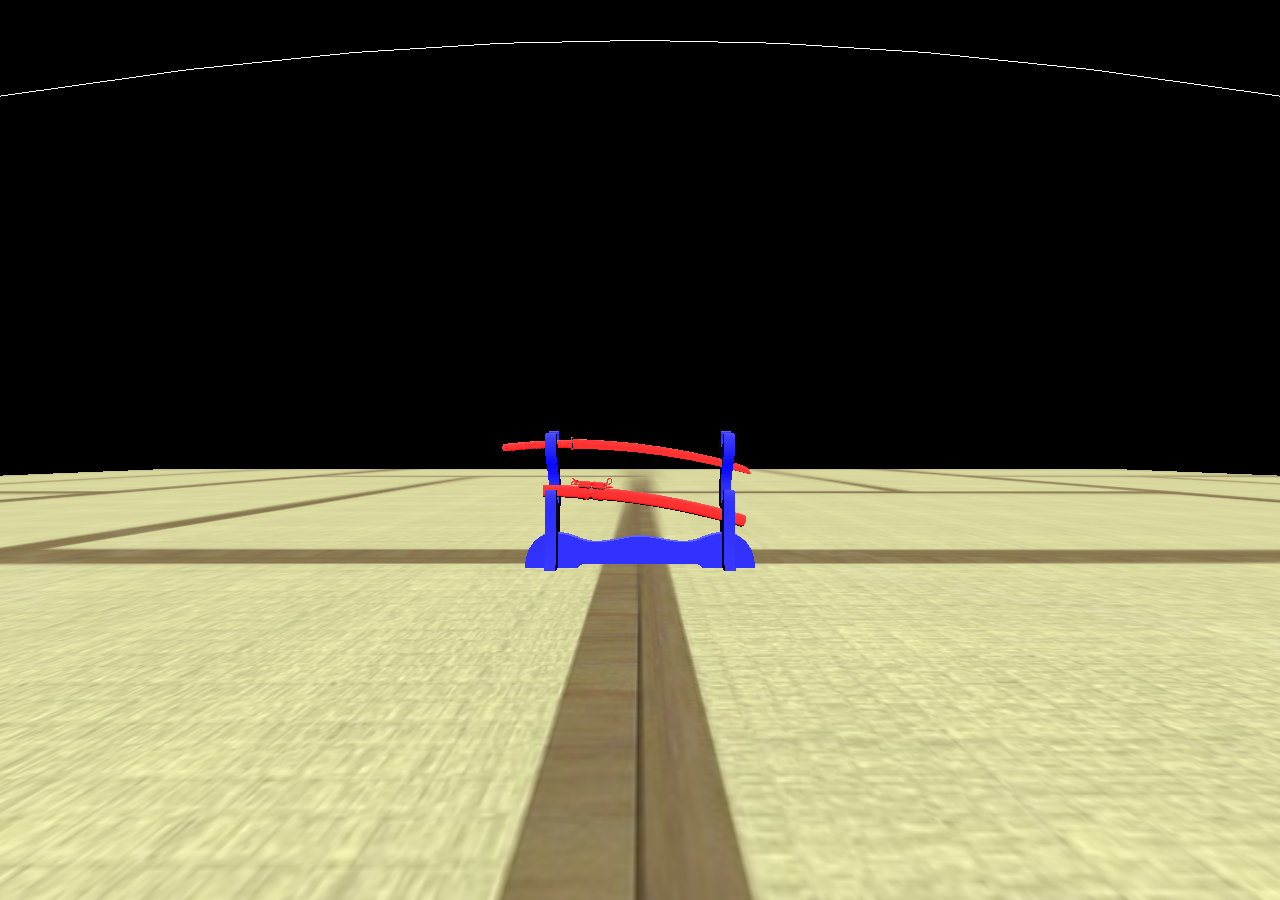
==== Final.html @ d574f6c5 "Initial Commit" ====
<!DOCTYPE html>
<html>
  <head>
    <meta charset="utf-8" />
    <title>Visor de Producto</title>
    <style>
      body {
        margin: 0;
      }
    </style>
  </head>

  <body>
    <script src="js/three.js"></script>
    <script src="js/OrbitControls.js"></script>
    <script src="js/OBJLoader.js"></script>
    <script>
      const scene = new THREE.Scene();
      const camera = new THREE.PerspectiveCamera(
        75,
        window.innerWidth / window.innerHeight,
        0.1,
        1000
      );

      const renderer = new THREE.WebGLRenderer();
      renderer.setSize(window.innerWidth, window.innerHeight);
      document.body.appendChild(renderer.domElement);
      renderer.shadowMap.enabled = true;
      renderer.shadowMap.type = THREE.PCFSoftShadowMap;

      //Iluminacion
      const spotLight = new THREE.SpotLight(0xffffff, 80, 200);
      scene.add(spotLight);
      spotLight.position.set(0, 100, 100);
      spotLight.castShadow = true;
      scene.add(spotLight);
      const spotLightHelper = new THREE.SpotLightHelper(spotLight);
      scene.add(spotLightHelper);

      //Suelo de Tatami
      const texture = new THREE.TextureLoader().load("textures/tatami.jpg");
      texture.wrapS = THREE.RepeatWrapping;
      texture.wrapT = THREE.RepeatWrapping;
      texture.repeat.set(2, 2);

      const material2 = new THREE.MeshBasicMaterial({
        map: texture,
        side: THREE.DoubleSide,
      });
      const planegeometry = new THREE.PlaneGeometry(50, 50);
      const plane = new THREE.Mesh(planegeometry, material2);
      plane.receiveShadow = true;
      plane.castShadow = true;
      scene.add(plane);
      plane.rotation.x = Math.PI / 2;
      plane.position.y = -1;
      plane.position.z = -0.5;

      //Carga de modelos y configuracion

      //Stand de modelaje
      const Stand = new THREE.OBJLoader();
      Stand.load("models/standSmall_LOD0.obj", function (object) {
        console.log(object.children[0]);
        const estante = object.children[0];
        estante.material = new THREE.MeshPhysicalMaterial({
          color: "blue",
        });

        estante.scale.x = 6;
        estante.scale.y = 6;
        estante.scale.z = 6;
        estante.position.y = -1;

        scene.add(estante);
      });

      //Espada
      const loader = new THREE.OBJLoader();
      loader.load("models/Katana_export.obj", function (object) {
        console.log(object.children[0]);
        object.children[0].material = new THREE.MeshPhysicalMaterial({
          color: "red",
        });

        object.children[0].scale.x = 2;
        object.children[0].scale.y = 2;
        object.children[0].scale.z = 2;
        object.children[0].rotation.z = Math.PI / 2;

        scene.add(object.children[0]);
      });

      //Vaina
      const Vaina = new THREE.OBJLoader();
      loader.load("models/Katana_export.obj", function (object) {
        console.log(object.children[1]);
        const funda = object.children[1];
        funda.material = new THREE.MeshPhysicalMaterial({
          color: "red",
        });

        funda.scale.x = 2.2;
        funda.scale.y = 2.2;
        funda.scale.z = 2.2;
        funda.rotation.z = Math.PI / 2;
	
		funda.position.y = -0.4;
		funda.position.x = -0.2;

        scene.add(funda);
      });

      //general configs

      camera.position.z = 5;
      const control = new THREE.OrbitControls(camera, renderer.domElement);
      control.update();

      function animate() {
        requestAnimationFrame(animate);

        control.update();

        renderer.render(scene, camera);
      }

      animate();
    </script>
  </body>
</html>
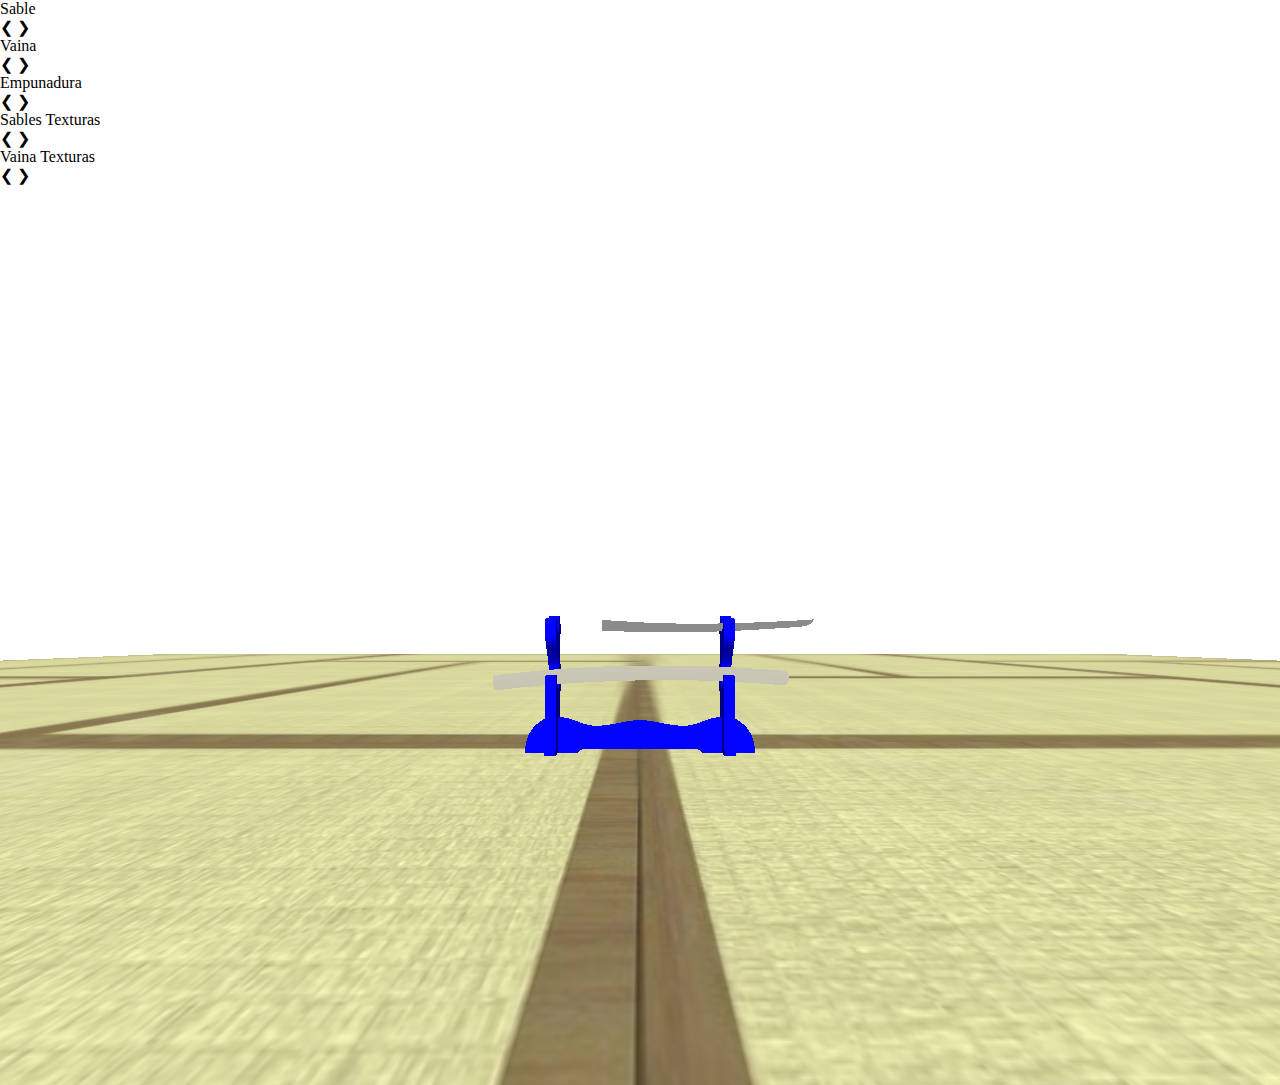
==== commit 25223492: "agregacion de funciones de modelo y texturas." ====
--- a/Final.html
+++ b/Final.html
@@ -1,132 +1,694 @@
 <!DOCTYPE html>
 <html>
-  <head>
-    <meta charset="utf-8" />
-    <title>Visor de Producto</title>
-    <style>
-      body {
-        margin: 0;
-      }
-    </style>
-  </head>
-
-  <body>
-    <script src="js/three.js"></script>
-    <script src="js/OrbitControls.js"></script>
-    <script src="js/OBJLoader.js"></script>
-    <script>
-      const scene = new THREE.Scene();
-      const camera = new THREE.PerspectiveCamera(
-        75,
-        window.innerWidth / window.innerHeight,
-        0.1,
-        1000
-      );
-
-      const renderer = new THREE.WebGLRenderer();
-      renderer.setSize(window.innerWidth, window.innerHeight);
-      document.body.appendChild(renderer.domElement);
-      renderer.shadowMap.enabled = true;
-      renderer.shadowMap.type = THREE.PCFSoftShadowMap;
-
-      //Iluminacion
-      const spotLight = new THREE.SpotLight(0xffffff, 80, 200);
-      scene.add(spotLight);
-      spotLight.position.set(0, 100, 100);
-      spotLight.castShadow = true;
-      scene.add(spotLight);
-      const spotLightHelper = new THREE.SpotLightHelper(spotLight);
-      scene.add(spotLightHelper);
-
-      //Suelo de Tatami
-      const texture = new THREE.TextureLoader().load("textures/tatami.jpg");
-      texture.wrapS = THREE.RepeatWrapping;
-      texture.wrapT = THREE.RepeatWrapping;
-      texture.repeat.set(2, 2);
-
-      const material2 = new THREE.MeshBasicMaterial({
-        map: texture,
-        side: THREE.DoubleSide,
+
+<head>
+  <meta charset="utf-8" />
+  <title>Visor de Producto</title>
+  <style>
+    body {
+      margin: 0;
+    }
+  </style>
+</head>
+
+<body>
+  <div class="sable">
+    <div>Sable</div>
+    <a class="prev" onclick="plusBlade(-1)">&#10094;</a>
+    <a class="next" onclick="plusBlade(1)">&#10095;</a>
+  </div>
+  <div class="vaina">
+    <div>Vaina</div>
+    <a class="prev" onclick="plusVaina(-1)">&#10094;</a>
+    <a class="next" onclick="plusVaina(1)">&#10095;</a>
+  </div>
+  <div class="Empunadura">
+    <div>Empunadura</div>
+    <a class="prev" onclick="plusEmpunadura(-1)">&#10094;</a>
+    <a class="next" onclick="plusEmpunadura(1)">&#10095;</a>
+  </div>
+  <div class="Texturas">
+    <div>Sables Texturas</div>
+    <a class="prev" onclick="plusTexturaSable(-1)">&#10094;</a>
+    <a class="next" onclick="plusTexturaSable(1)">&#10095;</a>
+  </div>
+  <div class="Texturas">
+    <div>Vaina Texturas</div>
+    <a class="prev" onclick="plusTexturaVaina(-1)">&#10094;</a>
+    <a class="next" onclick="plusTexturaVaina(1)">&#10095;</a>
+  </div>
+
+  <!-- Scripts   -->
+  <script src="js/three.js"></script>
+  <script src="js/OrbitControls.js"></script>
+  <script src="js/OBJLoader.js"></script>
+  <script src="js/RGBELoader.js"></script>
+
+  <script>
+
+
+    const scene = new THREE.Scene();
+    const camera = new THREE.PerspectiveCamera(
+      75,
+      window.innerWidth / window.innerHeight,
+      0.1,
+      1000
+    );
+
+    const manos = [];
+    const sable = [];
+    const baqueta = [];
+
+    const Texts = [];
+
+    //Vaina Texturas
+    const AllVainas_Texture = [];
+
+    
+
+    const Vainas_TexturesNormal = [];
+    AllVainas_Texture.push(Vainas_TexturesNormal);
+    const Vainas_TexturesSakura = [];
+    AllVainas_Texture.push(Vainas_TexturesSakura);
+    const Vainas_TexturesBlack = [];
+    AllVainas_Texture.push(Vainas_TexturesBlack);
+    const renderer = new THREE.WebGLRenderer();
+    renderer.setSize(window.innerWidth, window.innerHeight);
+    document.body.appendChild(renderer.domElement);
+    renderer.shadowMap.enabled = true;
+    renderer.shadowMap.type = THREE.PCFSoftShadowMap;
+
+    //Iluminacion
+    const spotLight = new THREE.SpotLight(0xffffff, 40, 146);
+    scene.add(spotLight);
+    const light = new THREE.AmbientLight(0x404040, 2); // soft white light
+    scene.add(light);
+
+
+    spotLight.position.set(0, 100, 100);
+    spotLight.castShadow = true;
+    scene.add(spotLight);
+    const spotLightHelper = new THREE.SpotLightHelper(spotLight);
+    scene.add(spotLightHelper);
+
+
+    //Suelo de Tatami
+    const texture = new THREE.TextureLoader().load("textures/tatami.jpg");
+    texture.wrapS = THREE.RepeatWrapping;
+    texture.wrapT = THREE.RepeatWrapping;
+    texture.repeat.set(2, 2);
+
+    const material2 = new THREE.MeshBasicMaterial({
+      map: texture,
+      side: THREE.DoubleSide,
+    });
+    const planegeometry = new THREE.PlaneGeometry(50, 50);
+    const plane = new THREE.Mesh(planegeometry, material2);
+    plane.receiveShadow = true;
+    plane.castShadow = true;
+    scene.add(plane);
+    plane.rotation.x = Math.PI / 2;
+    plane.position.y = -1;
+    plane.position.z = -0.5;
+
+    const loaderr = new THREE.TextureLoader();
+    let fondo = loaderr.load("textures/japanese_wall.jpg");
+    scene.background = fondo;
+
+    //Carga de Texturas y Materiales
+
+
+    //Textura de la Hoja de la Espada
+    const options = {
+      enableSwoopingCamera: false,
+      enableRotation: true,
+      transmission: 1,
+      thickness: 1.2,
+      roughness: 0.6,
+      envMapIntensity: 1.5,
+      clearcoat: 1,
+      clearcoatRoughness: 0.1,
+      normalScale: 1,
+      clearcoatNormalScale: 0.3,
+      normalRepeat: 1
+    };
+
+    const hdrEquirect = new THREE.RGBELoader().load(
+      "textures/sepulchral_chapel_rotunda_2k.hdr",
+      () => {
+        hdrEquirect.mapping = THREE.EquirectangularReflectionMapping;
+      }
+    );
+
+
+    const normalMapTexture = new THREE.TextureLoader().load("textures/rugoso.jpg");
+    normalMapTexture.wrapS = THREE.RepeatWrapping;
+    normalMapTexture.wrapT = THREE.RepeatWrapping;
+    normalMapTexture.repeat.set(options.normalRepeat, options.normalRepeat);
+
+
+    const texturewood = new THREE.TextureLoader().load("Materiales/bamboo-wood-semigloss-normal.png");
+    texturewood.wrapS = THREE.RepeatWrapping;
+    texturewood.wrapT = THREE.RepeatWrapping;
+    texturewood.repeat.set(options.normalRepeat, options.normalRepeat);
+    const texturewood2 = new THREE.TextureLoader().load("textures/bamboo-wood-semigloss-albedo.png");
+
+    const TextureMadera = new THREE.MeshPhysicalMaterial({
+      map: texturewood2,
+
+      transmission: options.transmission,
+      thickness: options.thickness,
+      roughness: 1,
+
+      envMapIntensity: options.envMapIntensity,
+
+      normalScale: new THREE.Vector2(options.normalScale),
+      normalMap: texturewood,
+      clearcoatNormalMap: texturewood,
+      clearcoatNormalScale: new THREE.Vector2(options.clearcoatNormalScale),
+      side: THREE.DoubleSide
+    });
+    Texts.push(TextureMadera);
+
+    const texturemetal = new THREE.TextureLoader().load("Materiales/reinforced-metal_normal-dx.png");
+    const texturemetal2 = new THREE.TextureLoader().load("textures/reinforced-metal_albedo.png");
+    texturemetal.wrapS = THREE.RepeatWrapping;
+    texturemetal.wrapT = THREE.RepeatWrapping;
+    texturemetal.repeat.set(options.normalRepeat, options.normalRepeat);
+
+
+
+    const TextureM = new THREE.MeshPhysicalMaterial({
+
+      map: texturemetal2,
+      roughness: 0,
+      metalness: 0.8,
+      envMap: hdrEquirect,
+      envMapIntensity: options.envMapIntensity,
+      clearcoat: options.clearcoat,
+      clearcoatRoughness: options.clearcoatRoughness,
+      normalScale: new THREE.Vector2(options.normalScale),
+      normalMap: texturemetal,
+      clearcoatNormalMap: texturemetal,
+      clearcoatNormalScale: new THREE.Vector2(options.clearcoatNormalScale)
+
+    });
+    Texts.push(TextureM);
+
+    const CristalTexture = new THREE.MeshPhysicalMaterial({
+      transmission: options.transmission,
+      thickness: options.thickness,
+      roughness: options.roughness,
+
+      envMapIntensity: options.envMapIntensity,
+      clearcoat: options.clearcoat,
+      clearcoatRoughness: options.clearcoatRoughness,
+      normalScale: new THREE.Vector2(options.normalScale),
+      normalMap: normalMapTexture,
+      clearcoatNormalMap: normalMapTexture,
+      clearcoatNormalScale: new THREE.Vector2(options.clearcoatNormalScale)
+    });
+    Texts.push(CristalTexture);
+
+
+    //Textura de la Vaina de la Espada
+
+    //Sakura
+
+    const TextureSakura1 = new THREE.TextureLoader().load("textures/texturesSakura/Katana_MAT_BaseColor.jpg");
+
+
+    TextureSakura1.repeat.set(options.normalRepeat, options.normalRepeat);
+    const VainaT1 = new THREE.MeshPhysicalMaterial({
+      map: TextureSakura1,
+
+      transmission: options.transmission,
+      thickness: options.thickness,
+      roughness: 1,
+
+
+
+      side: THREE.DoubleSide
+    });
+    Vainas_TexturesSakura.push(VainaT1);
+
+
+    const TextureSakura2 = new THREE.TextureLoader().load("textures/texturesSakura/Albedo - copia.png");
+
+    const VainaT2 = new THREE.MeshPhysicalMaterial({
+      map: TextureSakura2,
+
+      transmission: options.transmission,
+      thickness: options.thickness,
+      roughness: 1,
+
+
+
+      side: THREE.DoubleSide
+    });
+    Vainas_TexturesSakura.push(VainaT2);
+
+
+    //Normal
+
+
+    const TextureNormal1 = new THREE.TextureLoader().load("textures/texturesNormal/Katana_MAT_BaseColor2.jpg");
+
+
+    TextureNormal1.repeat.set(options.normalRepeat, options.normalRepeat);
+    const VainaNormal1 = new THREE.MeshPhysicalMaterial({
+      map: TextureNormal1,
+
+      transmission: options.transmission,
+      thickness: options.thickness,
+      roughness: 1,
+
+
+
+      side: THREE.DoubleSide
+    });
+    Vainas_TexturesNormal.push(VainaNormal1);
+
+ 
+    const TextureNormal2 = new THREE.TextureLoader().load("textures/texturesNormal/Albedo.png");
+
+    const VainaNormal2 = new THREE.MeshPhysicalMaterial({
+      map: TextureNormal2,
+
+      transmission: options.transmission,
+      thickness: options.thickness,
+      roughness: 1,
+
+
+
+      side: THREE.DoubleSide
+    });
+    Vainas_TexturesNormal.push(VainaNormal2);
+
+    //Black
+
+    const TextureBlack1 = new THREE.TextureLoader().load("textures/texturesNormal/Katana_MAT_BaseColor2.jpg");
+
+
+    TextureBlack1.repeat.set(options.normalRepeat, options.normalRepeat);
+    const VainaBlack1 = new THREE.MeshPhysicalMaterial({
+      map: TextureBlack1,
+
+      transmission: options.transmission,
+      thickness: options.thickness,
+      roughness: 1,
+
+
+
+      side: THREE.DoubleSide
+    });
+    Vainas_TexturesBlack.push(VainaBlack1);
+
+ 
+    const TextureBlack2 = new THREE.TextureLoader().load("textures/texturesNormal/Albedo.png");
+
+    const VainaBlack2 = new THREE.MeshPhysicalMaterial({
+      map: TextureBlack2,
+
+      transmission: options.transmission,
+      thickness: options.thickness,
+      roughness: 1,
+
+
+
+      side: THREE.DoubleSide
+    });
+    Vainas_TexturesBlack.push(VainaBlack2);
+
+
+
+
+
+    //Carga de modelos y configuracion
+
+    //Stand de modelaje
+    const Stand = new THREE.OBJLoader();
+    Stand.load("models/standSmall_LOD0.obj", function (object) {
+      //     console.log(object.children[0]);
+      const estante = object.children[0];
+      estante.material = new THREE.MeshPhysicalMaterial({
+        color: "blue",
       });
-      const planegeometry = new THREE.PlaneGeometry(50, 50);
-      const plane = new THREE.Mesh(planegeometry, material2);
-      plane.receiveShadow = true;
-      plane.castShadow = true;
-      scene.add(plane);
-      plane.rotation.x = Math.PI / 2;
-      plane.position.y = -1;
-      plane.position.z = -0.5;
-
-      //Carga de modelos y configuracion
-
-      //Stand de modelaje
-      const Stand = new THREE.OBJLoader();
-      Stand.load("models/standSmall_LOD0.obj", function (object) {
-        console.log(object.children[0]);
-        const estante = object.children[0];
-        estante.material = new THREE.MeshPhysicalMaterial({
-          color: "blue",
-        });
-
-        estante.scale.x = 6;
-        estante.scale.y = 6;
-        estante.scale.z = 6;
-        estante.position.y = -1;
-
-        scene.add(estante);
-      });
-
-      //Espada
-      const loader = new THREE.OBJLoader();
-      loader.load("models/Katana_export.obj", function (object) {
-        console.log(object.children[0]);
-        object.children[0].material = new THREE.MeshPhysicalMaterial({
-          color: "red",
-        });
-
-        object.children[0].scale.x = 2;
-        object.children[0].scale.y = 2;
-        object.children[0].scale.z = 2;
-        object.children[0].rotation.z = Math.PI / 2;
-
-        scene.add(object.children[0]);
-      });
-
-      //Vaina
-      const Vaina = new THREE.OBJLoader();
-      loader.load("models/Katana_export.obj", function (object) {
-        console.log(object.children[1]);
-        const funda = object.children[1];
-        funda.material = new THREE.MeshPhysicalMaterial({
-          color: "red",
-        });
-
-        funda.scale.x = 2.2;
-        funda.scale.y = 2.2;
-        funda.scale.z = 2.2;
-        funda.rotation.z = Math.PI / 2;
-	
-		funda.position.y = -0.4;
-		funda.position.x = -0.2;
-
-        scene.add(funda);
-      });
-
-      //general configs
-
-      camera.position.z = 5;
-      const control = new THREE.OrbitControls(camera, renderer.domElement);
+
+      estante.scale.x = 6;
+      estante.scale.y = 6;
+      estante.scale.z = 6;
+      estante.position.y = -1;
+
+      scene.add(estante);
+    });
+
+    //Espada
+
+    const Blade1 = new THREE.OBJLoader();
+    Blade1.load("models/Katana_export.obj", function (object) {
+      Blade = object.children[0];
+
+      Blade.material = TextureMadera;
+
+      Blade.scale.x = 2;
+      Blade.scale.y = 2;
+      Blade.scale.z = 2;
+
+      Blade.position.y = 0.1;
+      Blade.rotation.z = Math.PI / -2;
+      Blade.rotation.y = Math.PI;
+      sable.push(Blade);
+      scene.add(sable[0]);
+    });
+
+    // BladeCiber
+    const Blade2 = new THREE.OBJLoader();
+    Blade2.load("models/KatanaForZIP2.obj", function (object) {
+      const BladeCiber = object.children[0];
+
+      BladeCiber.material = TextureMadera;
+      BladeCiber.scale.x = 0.4;
+      BladeCiber.scale.y = 0.4;
+      BladeCiber.scale.z = 0.4;
+      BladeCiber.rotation.y = Math.PI / 2;
+
+      BladeCiber.position.y = 0.2;
+      BladeCiber.position.x = 0;
+      sable.push(BladeCiber);
+    });
+
+    //BladeSakura
+    const Blade3 = new THREE.OBJLoader();
+    Blade3.load("models/Katana4.obj", function (object) {
+      const BladeSakura = object.children[0];
+      BladeSakura.material = TextureMadera
+
+      BladeSakura.scale.x = 2;
+      BladeSakura.scale.y = 2;
+      BladeSakura.scale.z = 2;
+
+      BladeSakura.position.y = 0.1;
+      BladeSakura.position.x = -0.5;
+      sable.push(BladeSakura);
+    });
+
+    // BladeBlack
+    const Blade4 = new THREE.OBJLoader();
+    Blade4.load("models/BlackKatana.obj", function (object) {
+      const BladeBlack = object.children[2];
+      BladeBlack.material = TextureMadera
+      BladeBlack.scale.x = 2;
+      BladeBlack.scale.y = 2;
+      BladeBlack.scale.z = 2;
+      BladeBlack.rotation.z = Math.PI / 0.98;
+      BladeBlack.rotation.x = Math.PI / 0.98;
+      BladeBlack.position.y = -0.6;
+      BladeBlack.position.x = -0.4;
+      BladeBlack.position.z = -0.05;
+      sable.push(BladeBlack);
+    });
+
+    //Vaina
+    const Vaina1 = new THREE.OBJLoader();
+    Vaina1.load("models/Katana_vaina.obj", function (object) {
+      const Vaina = object.children[1];
+      Vaina.material = VainaT1;
+      Vaina.scale.x = 2;
+      Vaina.scale.y = 2;
+      Vaina.scale.z = 2;
+      Vaina.rotation.z = Math.PI / 1.82;
+
+      Vaina.position.y = -0.37;
+      Vaina.position.x = -0.2;
+
+
+      baqueta.push(Vaina);
+    });
+
+    // Vaina Sakura
+    const Vaina2 = new THREE.OBJLoader();
+    Vaina2.load("models/Katana.obj", function (object) {
+      VainaSakura = object.children[1];
+      VainaSakura.material = new THREE.MeshPhysicalMaterial({ color: "red" });
+      VainaSakura.scale.x = 0.02;
+      VainaSakura.scale.y = 0.02;
+      VainaSakura.scale.z = 0.02;
+
+      VainaSakura.position.y = -0.37;
+      VainaSakura.position.x = -1;
+
+      baqueta.push(VainaSakura);
+    });
+
+    // Black Vaina
+    const Vaina3 = new THREE.OBJLoader();
+    Vaina3.load("models/BlackKatana.obj", function (object) {
+      const BlackVaina = object.children[0];
+      BlackVaina.material = VainaT1;
+      BlackVaina.scale.x = 2;
+      BlackVaina.scale.y = 2;
+      BlackVaina.scale.z = 2;
+      BlackVaina.rotation.z = Math.PI / 0.98;
+      BlackVaina.position.y = 0.02;
+      BlackVaina.position.x = -0.4;
+      scene.add(BlackVaina);
+      baqueta.push(BlackVaina);
+    });
+
+    //Agarres
+
+    // Black Agarre
+    const Empunadura1 = new THREE.OBJLoader();
+    Empunadura1.load("models/BlackKatana.obj", function (object) {
+      const BlackEmpunadura = object.children[1];
+      BlackEmpunadura.material = new THREE.MeshPhysicalMaterial({ color: "red" });
+      BlackEmpunadura.scale.x = 2;
+      BlackEmpunadura.scale.y = 2;
+      BlackEmpunadura.scale.z = 2;
+      BlackEmpunadura.rotation.z = Math.PI / 1.02;
+      BlackEmpunadura.position.y = 0.78;
+      BlackEmpunadura.position.x = 0.3;
+      // scene.add(BlackEmpunadura);
+      manos.push(BlackEmpunadura);
+    });
+
+    //AgarreNormal 
+    const Empunadura2 = new THREE.OBJLoader();
+    Empunadura2.load("models/Empunadura1.obj", function (object) {
+      const Empunadura = object.children[0];
+      Empunadura.material = new THREE.MeshPhysicalMaterial({ color: "red" });
+      Empunadura.scale.x = 2;
+      Empunadura.scale.y = 2;
+      Empunadura.scale.z = 2;
+      Empunadura.rotation.z = Math.PI / 2;
+      Empunadura.rotation.x = Math.PI;
+      Empunadura.position.y = 0.12;
+      Empunadura.position.x = 0;
+
+      manos.push(Empunadura);
+    });
+
+    //AgarreCibber
+    const Empunadura3 = new THREE.OBJLoader();
+    Empunadura3.load("models/KatanaForZIPAgarre.obj", function (object) {
+      const EmpunaduraCiber = object.children[0];
+      EmpunaduraCiber.material = new THREE.MeshPhysicalMaterial({ color: "red" });
+      EmpunaduraCiber.scale.x = 0.4;
+      EmpunaduraCiber.scale.y = 0.4;
+      EmpunaduraCiber.scale.z = 0.4;
+      EmpunaduraCiber.rotation.z = Math.PI;
+      EmpunaduraCiber.rotation.x = Math.PI;
+      EmpunaduraCiber.rotation.y = Math.PI / 2;
+      EmpunaduraCiber.position.y = 0.18;
+      EmpunaduraCiber.position.x = 0;
+
+      manos.push(EmpunaduraCiber);
+      scene.add(EmpunaduraCiber);
+    });
+
+
+
+
+
+
+
+
+
+    //Funcion de Paso de Espada
+
+    let slideIndex = 0;
+    showBlade(slideIndex);
+
+    // Next/previous controls
+    function plusBlade(n) {
+      showBlade((slideIndex += n));
+    }
+
+    function showBlade(n) {
+      if (n >= sable.length) {
+        slideIndex = 0;
+      }
+
+      if (n < 0) {
+        slideIndex = sable.length - 1;
+      }
+
+      for (let index = 0; index < sable.length; index++) {
+        const element = sable[index];
+
+        if (index == slideIndex) {
+          scene.add(element);
+        } else {
+          scene.remove(element);
+        }
+      }
+    }
+
+
+    //Funcion de Paso de Espada
+
+    let slideAgarre = 0;
+    showEmpunadura(slideAgarre);
+
+    // Next/previous controls
+    function plusEmpunadura(n) {
+      showEmpunadura((slideAgarre += n));
+    }
+
+    function showEmpunadura(n) {
+      if (n >= manos.length) {
+        slideAgarre = 0;
+      }
+
+      if (n < 0) {
+        slideAgarre = manos.length - 1;
+      }
+
+      for (let index = 0; index < manos.length; index++) {
+        const element = manos[index];
+
+        if (index == slideAgarre) {
+          scene.add(element);
+        } else {
+          scene.remove(element);
+        }
+      }
+    }
+
+    //Funcion paso de vaina
+    let slideVaina = 0;
+
+    // Next/previous controls
+    function plusVaina(n) {
+      showVaina((slideVaina += n));
+    }
+
+    function showVaina(n) {
+      if (n >= baqueta.length) {
+        slideVaina = 0;
+      }
+
+      if (n < 0) {
+        slideVaina = baqueta.length - 1;
+      }
+
+      for (let index = 0; index <= baqueta.length; index++) {
+        const element = baqueta[index];
+
+        if (index == slideVaina) {
+          scene.add(element);
+        } else {
+          scene.remove(element);
+        }
+      }
+    }
+
+    //Funcion paso de Textura al Sable
+    let slideTextura = 0;
+
+    // Next/previous controls
+    function plusTexturaSable(n) {
+      TexturaSable((slideTextura += n));
+    }
+
+    function TexturaSable(n) {
+      if (n >= Texts.length) { slideTextura = 0; }
+
+      if (n < 0) { slideTextura = Texts.length - 1; }
+
+
+
+      for (let index = 0; index < sable.length; index++) {
+
+        if (Texts[slideTextura].isMaterial == true) {
+        
+          sable[index].material = Texts[slideTextura]
+        }
+        else {
+          sable[index].material = new THREE.MeshPhysicalMaterial({ map: Texts[slideTextura] });
+        }
+
+
+      }
+    }
+
+
+    //Funcion paso de Textura a la Vaina
+    let slideTexturaVaina = 0;
+
+    // Next/previous controls
+    function plusTexturaVaina(n) {
+      TexturaVaina((slideTexturaVaina += n));
+    }
+
+    function TexturaVaina(n) {
+      if (n >= Vainas_TexturesSakura.length) { slideTexturaVaina = 0; }
+
+      if (n < 0) { slideTexturaVaina = Vainas_TexturesSakura.length - 1; }
+
+
+
+    
+        for (let index = 0; index < Vainas_TexturesSakura.length; index++) {
+          console.log("hola")
+          console.log(AllVainas_Texture)
+          for (let index = 0; index < baqueta.length; index++) {
+            if (Vainas_TexturesSakura[slideTexturaVaina].isMaterial == true) {
+              baqueta[index].material = AllVainas_Texture[index][slideTexturaVaina]
+              console.log(AllVainas_Texture[slideVaina][slideTexturaVaina])
+              //Vainas_TexturesSakura[slideTexturaVaina]
+            }
+            else {
+              baqueta[index].material = new THREE.MeshPhysicalMaterial({ map: Vainas_TexturesSakura[slideTexturaVaina] });
+            }
+
+          }
+        }
+    
+
+    }
+
+
+
+
+
+    //general configs
+
+    camera.position.z = 5;
+    const control = new THREE.OrbitControls(camera, renderer.domElement);
+    control.update();
+
+    function animate() {
+      requestAnimationFrame(animate);
+
       control.update();
 
-      function animate() {
-        requestAnimationFrame(animate);
-
-        control.update();
-
-        renderer.render(scene, camera);
-      }
-
-      animate();
-    </script>
-  </body>
-</html>
+      renderer.render(scene, camera);
+    }
+
+    animate();
+  </script>
+</body>
+
+</html>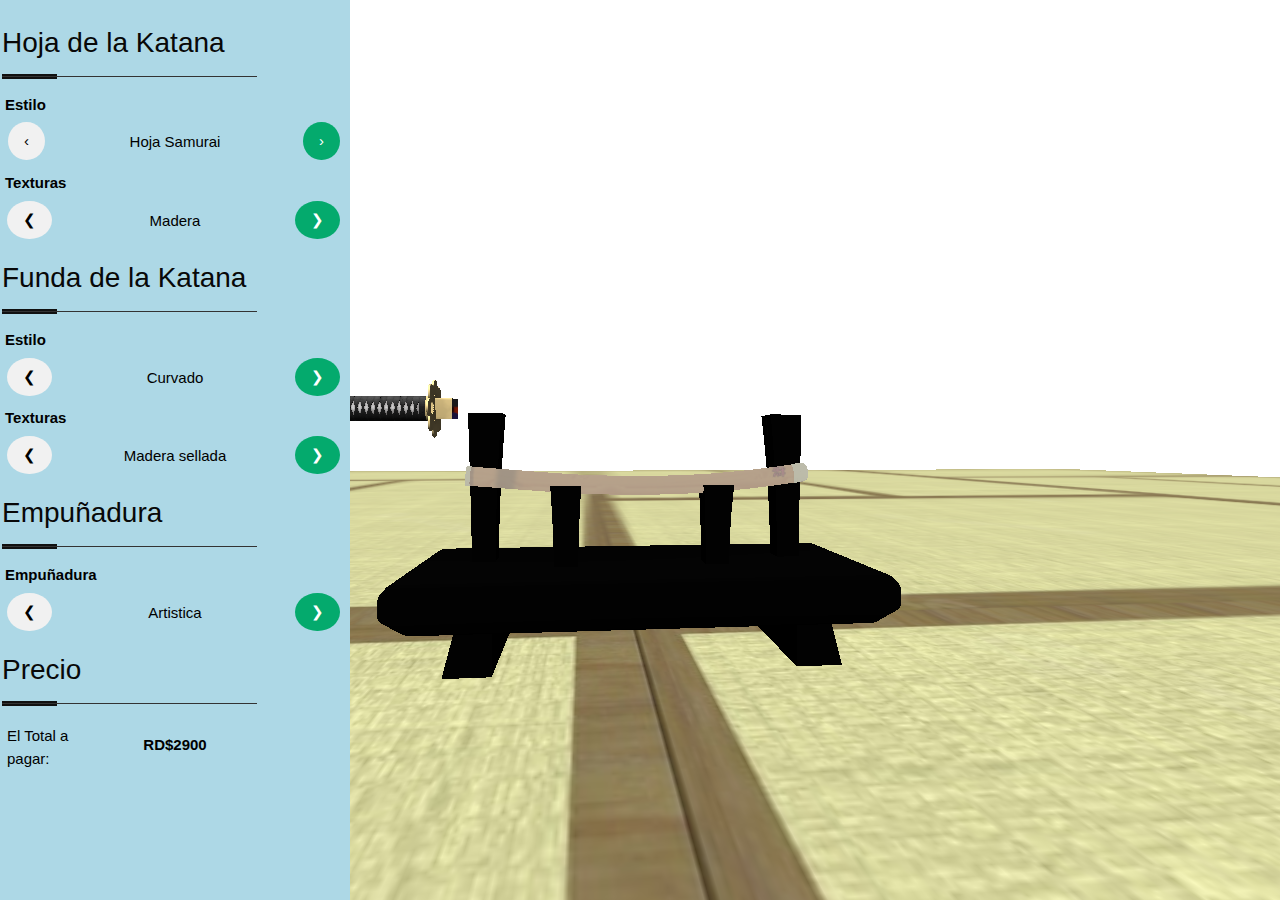
==== commit 369220d7: "Agregacion de la interfaz de usuario, ademas de la funcion de cambiar el precio." ====
--- a/Final.html
+++ b/Final.html
@@ -2,41 +2,264 @@
 <html>
 
 <head>
-  <meta charset="utf-8" />
+  <meta name="viewport" content="width=device-width, initial-scale=1">
   <title>Visor de Producto</title>
   <style>
     body {
       margin: 0;
     }
   </style>
+  <link rel="stylesheet" href="index.css" />
 </head>
+<link rel="stylesheet" href="https://www.w3schools.com/w3css/4/w3.css">
 
 <body>
-  <div class="sable">
-    <div>Sable</div>
-    <a class="prev" onclick="plusBlade(-1)">&#10094;</a>
-    <a class="next" onclick="plusBlade(1)">&#10095;</a>
+
+  <div class="sidebar">
+    <div class="main">
+      <div class="three">
+        <h1>Hoja de la Katana</h1>
+      </div>
+      <div class="sable">
+        <div class="flex-box">
+          <!-- <a class="previous round" onclick="plusBlade(-1)">&#8249;</a>
+          <span id="IDHoja">Hoja de Metal</span>
+               <a class="next round" onclick="plusBlade(1)">&#8250;</a> -->
+               <div class="Texturas">
+                <div class="hola">Estilo</div>
+          <div id="content">
+            <div id="top">
+              <div id="left">
+                <div class="container"> <a class="previous round" onclick="plusBlade(-1)">&#8249;</a> </div>
+              </div>
+              <div id="Center">
+                <div class="container"> <span id="IDHoja">Hoja Samurai</span> </div>
+              </div>
+              <div id="right">
+                <div class="container"> <a class="next round" onclick="plusBlade(1)">&#8250;</a> </div>
+              </div>
+            </div>
+            <div id="bottom">
+
+            </div>
+          </div>
+
+        </div>
+
+      </div>
+      </div>
+
+      <div class="Textura">
+        <div class="flex-box">
+          <!-- <a class="previous round" onclick="plusBlade(-1)">&#8249;</a>
+            <span id="IDHoja">Hoja de Metal</span>
+                 <a class="next round" onclick="plusBlade(1)">&#8250;</a> -->
+          <div class="Texturas">
+            <div class="hola">Texturas</div>
+            <!-- <a class="previous round" onclick="plusTexturaSable(-1)">&#10094;</a>
+                  <a class="next round" onclick="plusTexturaSable(1)">&#10095;</a> -->
+          </div>
+          <div id="content">
+            <div id="top">
+              <div id="left">
+                <div class="container"> <a class="previous round" onclick="plusTexturaSable(-1)">&#10094;</a> </div>
+              </div>
+              <div id="Center">
+                <div class="container"> <span id="TexturaHoja">Madera</span> </div>
+              </div>
+              <div id="right">
+                <div class="container"> <a class="next round" onclick="plusTexturaSable(1)">&#10095;</a> </div>
+              </div>
+            </div>
+            <div id="bottom">
+
+            </div>
+          </div>
+
+        </div>
+
+      </div>
+      <div class="three">
+        <h1>Funda de la Katana</h1>
+      </div>
+      <div class="Vaina">
+        <div class="flex-box">
+          <!-- <a class="previous round" onclick="plusBlade(-1)">&#8249;</a>
+            <span id="IDHoja">Hoja de Metal</span>
+                 <a class="next round" onclick="plusBlade(1)">&#8250;</a> -->
+          <div class="Vainas">
+            <div class="hola">Estilo</div>
+            <!-- <a class="previous round" onclick="plusTexturaSable(-1)">&#10094;</a>
+                  <a class="next round" onclick="plusTexturaSable(1)">&#10095;</a> -->
+          </div>
+          <div id="content">
+            <div id="top">
+              <div id="left">
+                <div class="container"> <a class="previous round" onclick="plusVaina(-1)">&#10094;</a> </div>
+              </div>
+              <div id="Center">
+                <div class="container"> <span id="ModeloVaina">Curvado</span> </div>
+              </div>
+              <div id="right">
+                <div class="container">  <a class="next round" onclick="plusVaina(1)">&#10095;</a> </div>
+              </div>
+            </div>
+            <div id="bottom">
+
+            </div>
+          </div>
+
+        </div>
+
+      </div>
+      <div class="VainaTextura">
+        <div class="flex-box">
+          <!-- <a class="previous round" onclick="plusBlade(-1)">&#8249;</a>
+            <span id="IDHoja">Hoja de Metal</span>
+                 <a class="next round" onclick="plusBlade(1)">&#8250;</a> -->
+          <div class="Vainas">
+            <div class="hola">Texturas</div>
+            <!-- <a class="previous round" onclick="plusTexturaSable(-1)">&#10094;</a>
+                  <a class="next round" onclick="plusTexturaSable(1)">&#10095;</a> -->
+          </div>
+          <div id="content">
+            <div id="top">
+              <div id="left">
+                <div class="container">   <a class="previous round" onclick="plusTexturaVaina(-1)">&#10094;</a> </div>
+              </div>
+              <div id="Center">
+                <div class="container"> <span id="TexturaVaina">Madera sellada</span> </div>
+              </div>
+              <div id="right">
+                <div class="container">   <a class="next round" onclick="plusTexturaVaina(1)">&#10095;</a></div>
+              </div>
+            </div>
+            <div id="bottom">
+
+            </div>
+          </div>
+
+        </div>
+
+      </div>
+      <div class="three">
+        <h1>Empuñadura</h1>
+      </div>
+      <div class="Empunadura">
+        <div class="flex-box">
+          <!-- <a class="previous round" onclick="plusBlade(-1)">&#8249;</a>
+            <span id="IDHoja">Hoja de Metal</span>
+                 <a class="next round" onclick="plusBlade(1)">&#8250;</a> -->
+          <div class="Vainas">
+            <div class="hola">Empuñadura</div>
+            <!-- <a class="previous round" onclick="plusTexturaSable(-1)">&#10094;</a>
+                  <a class="next round" onclick="plusTexturaSable(1)">&#10095;</a> -->
+          </div>
+          <div id="content">
+            <div id="top">
+              <div id="left">
+                <div class="container">   <a class="previous round" onclick="plusEmpunadura(-1)">&#10094;</a> </div>
+              </div>
+              <div id="Center">
+                <div class="container"> <span id="Empuñadura">Artistica</span> </div>
+              </div>
+              <div id="right">
+                <div class="container">    <a class="next round" onclick="plusEmpunadura(1)">&#10095;</a></div>
+              </div>
+            </div>
+            <div id="bottom">
+
+            </div>
+          </div>
+
+        </div>
+
+      </div>
+      <div class="three">
+        <h1>Precio</h1>
+      </div>
+      <div class="Precio">
+        <div class="flex-box">
+          <!-- <a class="previous round" onclick="plusBlade(-1)">&#8249;</a>
+            <span id="IDHoja">Hoja de Metal</span>
+                 <a class="next round" onclick="plusBlade(1)">&#8250;</a> -->
+          <div class="Vainas">
+            
+            <!-- <a class="previous round" onclick="plusTexturaSable(-1)">&#10094;</a>
+                  <a class="next round" onclick="plusTexturaSable(1)">&#10095;</a> -->
+          </div>
+          <div id="content">
+            <div id="top">
+              <div id="left">
+                <div class="container">  El Total a pagar:  </div>
+              </div>
+              <div id="Center">
+                <div class="hola"> <span id="PrecioUnitario">RD$2900</span> </div>
+              </div>
+              <div id="right">
+                <div class="container">    </div>
+              </div>
+            </div>
+            <div id="bottom">
+
+            </div>
+          </div>
+
+        </div>
+
+      </div>
+
+      <!-- <div class="vaina">
+        <div>Vaina</div>
+        <a class="previous round" onclick="plusVaina(-1)">&#10094;</a>
+        <a class="next round" onclick="plusVaina(1)">&#10095;</a>
+      </div> -->
+      <!-- <div class="Empunadura">
+        <div>Empunadura</div>
+        <a class="previous round" onclick="plusEmpunadura(-1)">&#10094;</a>
+        <a class="next round" onclick="plusEmpunadura(1)">&#10095;</a>
+      </div> -->
+
+      <!-- <div class="Texturas">
+        <div>Vaina Texturas</div>
+        <a class="previous round" onclick="plusTexturaVaina(-1)">&#10094;</a>
+        <a class="next round" onclick="plusTexturaVaina(1)">&#10095;</a>
+      </div> -->
+
+    </div>
+
   </div>
-  <div class="vaina">
-    <div>Vaina</div>
-    <a class="prev" onclick="plusVaina(-1)">&#10094;</a>
-    <a class="next" onclick="plusVaina(1)">&#10095;</a>
-  </div>
-  <div class="Empunadura">
-    <div>Empunadura</div>
-    <a class="prev" onclick="plusEmpunadura(-1)">&#10094;</a>
-    <a class="next" onclick="plusEmpunadura(1)">&#10095;</a>
-  </div>
-  <div class="Texturas">
-    <div>Sables Texturas</div>
-    <a class="prev" onclick="plusTexturaSable(-1)">&#10094;</a>
-    <a class="next" onclick="plusTexturaSable(1)">&#10095;</a>
-  </div>
-  <div class="Texturas">
-    <div>Vaina Texturas</div>
-    <a class="prev" onclick="plusTexturaVaina(-1)">&#10094;</a>
-    <a class="next" onclick="plusTexturaVaina(1)">&#10095;</a>
-  </div>
+  <!-- <div class="main"style="margin-left:25%">
+      <div class="sable">
+        <div>Sable</div>
+        <a class="prev" onclick="plusBlade(-1)">&#10094;</a>
+        <a class="next" onclick="plusBlade(1)">&#10095;</a>
+      </div>
+      <div class="vaina">
+        <div>Vaina</div>
+        <a class="prev" onclick="plusVaina(-1)">&#10094;</a>
+        <a class="next" onclick="plusVaina(1)">&#10095;</a>
+      </div>
+      <div class="Empunadura">
+        <div>Empunadura</div>
+        <a class="prev" onclick="plusEmpunadura(-1)">&#10094;</a>
+        <a class="next" onclick="plusEmpunadura(1)">&#10095;</a>
+      </div>
+      <div class="Texturas">
+        <div>Sables Texturas</div>
+        <a class="prev" onclick="plusTexturaSable(-1)">&#10094;</a>
+        <a class="next" onclick="plusTexturaSable(1)">&#10095;</a>
+      </div>
+      <div class="Texturas">
+        <div>Vaina Texturas</div>
+        <a class="prev" onclick="plusTexturaVaina(-1)">&#10094;</a>
+        <a class="next" onclick="plusTexturaVaina(1)">&#10095;</a>
+      </div>
+    </div>
+    -->
+
+
+
 
   <!-- Scripts   -->
   <script src="js/three.js"></script>
@@ -58,13 +281,14 @@
     const manos = [];
     const sable = [];
     const baqueta = [];
+    let hola;
 
     const Texts = [];
 
     //Vaina Texturas
     const AllVainas_Texture = [];
 
-    
+
 
     const Vainas_TexturesNormal = [];
     AllVainas_Texture.push(Vainas_TexturesNormal);
@@ -72,6 +296,10 @@
     AllVainas_Texture.push(Vainas_TexturesSakura);
     const Vainas_TexturesBlack = [];
     AllVainas_Texture.push(Vainas_TexturesBlack);
+
+
+
+    
     const renderer = new THREE.WebGLRenderer();
     renderer.setSize(window.innerWidth, window.innerHeight);
     document.body.appendChild(renderer.domElement);
@@ -79,18 +307,16 @@
     renderer.shadowMap.type = THREE.PCFSoftShadowMap;
 
     //Iluminacion
-    const spotLight = new THREE.SpotLight(0xffffff, 40, 146);
+    const spotLight = new THREE.SpotLight(0xffffff, 30, 146);
     scene.add(spotLight);
-    const light = new THREE.AmbientLight(0x404040, 2); // soft white light
+    const light = new THREE.AmbientLight(0x404040, 1); // soft white light
     scene.add(light);
-
 
     spotLight.position.set(0, 100, 100);
     spotLight.castShadow = true;
     scene.add(spotLight);
     const spotLightHelper = new THREE.SpotLightHelper(spotLight);
     scene.add(spotLightHelper);
-
 
     //Suelo de Tatami
     const texture = new THREE.TextureLoader().load("textures/tatami.jpg");
@@ -166,8 +392,12 @@
       normalMap: texturewood,
       clearcoatNormalMap: texturewood,
       clearcoatNormalScale: new THREE.Vector2(options.clearcoatNormalScale),
-      side: THREE.DoubleSide
-    });
+      side: THREE.DoubleSide,
+      name: "Madera",
+      //Ponerle el coste a los demas si sobra tiempo
+      costo: 50
+    });
+
     Texts.push(TextureMadera);
 
     const texturemetal = new THREE.TextureLoader().load("Materiales/reinforced-metal_normal-dx.png");
@@ -190,9 +420,12 @@
       normalScale: new THREE.Vector2(options.normalScale),
       normalMap: texturemetal,
       clearcoatNormalMap: texturemetal,
-      clearcoatNormalScale: new THREE.Vector2(options.clearcoatNormalScale)
-
-    });
+      clearcoatNormalScale: new THREE.Vector2(options.clearcoatNormalScale),
+      name: "Metal",
+      costo: 100
+
+    });
+  
     Texts.push(TextureM);
 
     const CristalTexture = new THREE.MeshPhysicalMaterial({
@@ -206,7 +439,10 @@
       normalScale: new THREE.Vector2(options.normalScale),
       normalMap: normalMapTexture,
       clearcoatNormalMap: normalMapTexture,
-      clearcoatNormalScale: new THREE.Vector2(options.clearcoatNormalScale)
+      clearcoatNormalScale: new THREE.Vector2(options.clearcoatNormalScale),
+      name: "Cristal",
+      costo: 75
+
     });
     Texts.push(CristalTexture);
 
@@ -225,6 +461,8 @@
       transmission: options.transmission,
       thickness: options.thickness,
       roughness: 1,
+      costo: 50,
+      name:"Madera sellada",
 
 
 
@@ -241,7 +479,8 @@
       transmission: options.transmission,
       thickness: options.thickness,
       roughness: 1,
-
+      costo: 45,
+      name:"Sellos antiguos",
 
 
       side: THREE.DoubleSide
@@ -249,10 +488,30 @@
     Vainas_TexturesSakura.push(VainaT2);
 
 
-    //Normal
-
-
-    const TextureNormal1 = new THREE.TextureLoader().load("textures/texturesNormal/Katana_MAT_BaseColor2.jpg");
+
+    const TextureSakura3 = new THREE.TextureLoader().load("textures/texturesSakura/Katana_MAT_BaseColor - copia (2).jpg");
+
+    const VainaT3 = new THREE.MeshPhysicalMaterial({
+      map: TextureSakura3,
+
+      transmission: options.transmission,
+      thickness: options.thickness,
+      roughness: 1,
+      costo:60,
+      name:"Emma",
+
+
+
+      side: THREE.DoubleSide
+    });
+    Vainas_TexturesSakura.push(VainaT3);
+
+
+
+    //Black
+
+
+    const TextureNormal1 = new THREE.TextureLoader().load("textures/texturesBlack/Katana_MAT_BaseColor - copia.jpg");
 
 
     TextureNormal1.repeat.set(options.normalRepeat, options.normalRepeat);
@@ -262,15 +521,16 @@
       transmission: options.transmission,
       thickness: options.thickness,
       roughness: 1,
-
+     costo: 50,
+     name:"Madera sellada",
 
 
       side: THREE.DoubleSide
     });
     Vainas_TexturesNormal.push(VainaNormal1);
 
- 
-    const TextureNormal2 = new THREE.TextureLoader().load("textures/texturesNormal/Albedo.png");
+
+    const TextureNormal2 = new THREE.TextureLoader().load("textures/texturesBlack/Albedo - copia (2).png");
 
     const VainaNormal2 = new THREE.MeshPhysicalMaterial({
       map: TextureNormal2,
@@ -278,16 +538,37 @@
       transmission: options.transmission,
       thickness: options.thickness,
       roughness: 1,
-
+      costo: 45,
+      name:"Sellos antiguos",
 
 
       side: THREE.DoubleSide
     });
     Vainas_TexturesNormal.push(VainaNormal2);
 
-    //Black
-
-    const TextureBlack1 = new THREE.TextureLoader().load("textures/texturesNormal/Katana_MAT_BaseColor2.jpg");
+
+    const TextureNormal3 = new THREE.TextureLoader().load("textures/texturesBlack/Shusui Case_DefaultMaterial_BaseColor.png");
+
+    const VainaNormal3 = new THREE.MeshPhysicalMaterial({
+      map: TextureNormal3,
+
+      transmission: options.transmission,
+      thickness: options.thickness,
+      roughness: 1,
+      costo:60,
+      name:"Emma",
+
+
+      side: THREE.DoubleSide
+    });
+    Vainas_TexturesNormal.push(VainaNormal3);
+
+
+
+
+    //Normal
+
+    const TextureBlack1 = new THREE.TextureLoader().load("textures/texturesNormal/Albedo - copia (2).png");
 
 
     TextureBlack1.repeat.set(options.normalRepeat, options.normalRepeat);
@@ -297,14 +578,14 @@
       transmission: options.transmission,
       thickness: options.thickness,
       roughness: 1,
-
-
+      costo: 50,
+      name:"Madera sellada",
 
       side: THREE.DoubleSide
     });
     Vainas_TexturesBlack.push(VainaBlack1);
 
- 
+
     const TextureBlack2 = new THREE.TextureLoader().load("textures/texturesNormal/Albedo.png");
 
     const VainaBlack2 = new THREE.MeshPhysicalMaterial({
@@ -313,12 +594,31 @@
       transmission: options.transmission,
       thickness: options.thickness,
       roughness: 1,
-
+      costo: 45,
+      name:"Sellos antiguos",
 
 
       side: THREE.DoubleSide
     });
     Vainas_TexturesBlack.push(VainaBlack2);
+
+
+    const TextureBlack3 = new THREE.TextureLoader().load("textures/texturesNormal/ShusuiNormal.png");
+
+    const VainaBlack3 = new THREE.MeshPhysicalMaterial({
+      map: TextureBlack3,
+
+      transmission: options.transmission,
+      thickness: options.thickness,
+      roughness: 1,
+      costo:60,
+      name:"Emma",
+
+
+      side: THREE.DoubleSide
+    });
+    Vainas_TexturesBlack.push(VainaBlack3);
+
 
 
 
@@ -328,37 +628,48 @@
 
     //Stand de modelaje
     const Stand = new THREE.OBJLoader();
-    Stand.load("models/standSmall_LOD0.obj", function (object) {
+    Stand.load("models/Stand.obj", function (object) {
+      const TextureStand = new THREE.TextureLoader().load("textures/Stand_DefaultMaterial_BaseColor.png");
       //     console.log(object.children[0]);
       const estante = object.children[0];
       estante.material = new THREE.MeshPhysicalMaterial({
-        color: "blue",
+        map: TextureStand,
       });
 
-      estante.scale.x = 6;
-      estante.scale.y = 6;
-      estante.scale.z = 6;
-      estante.position.y = -1;
+      estante.scale.x = 0.04;
+      estante.scale.y = 0.04;
+      estante.scale.z = 0.04;
+      estante.position.y = -0.4;
+      estante.rotation.y = Math.PI / -2;
 
       scene.add(estante);
     });
 
+
     //Espada
 
+
     const Blade1 = new THREE.OBJLoader();
-    Blade1.load("models/Katana_export.obj", function (object) {
-      Blade = object.children[0];
+    Blade1.load("models/Normal.obj", function (object) {
+      Blade = object.children[1];
 
       Blade.material = TextureMadera;
 
-      Blade.scale.x = 2;
-      Blade.scale.y = 2;
-      Blade.scale.z = 2;
-
-      Blade.position.y = 0.1;
+      Blade.scale.x = 2.5;
+      Blade.scale.y = 2.6;
+      Blade.scale.z = 2.7;
+      Blade.name = "Hoja Samurai"
+
+
+      Blade.position.y = 0.275;
+      Blade.position.z = -0.14;
+      Blade.position.x = -0.3;
       Blade.rotation.z = Math.PI / -2;
       Blade.rotation.y = Math.PI;
+      Blade.costo = 50
+     
       sable.push(Blade);
+     
       scene.add(sable[0]);
     });
 
@@ -368,13 +679,17 @@
       const BladeCiber = object.children[0];
 
       BladeCiber.material = TextureMadera;
-      BladeCiber.scale.x = 0.4;
-      BladeCiber.scale.y = 0.4;
+      BladeCiber.scale.x = 0.28;
+      BladeCiber.scale.y = 0.45;
       BladeCiber.scale.z = 0.4;
       BladeCiber.rotation.y = Math.PI / 2;
-
-      BladeCiber.position.y = 0.2;
-      BladeCiber.position.x = 0;
+      BladeCiber.name = "Hoja Cibernetica"
+
+
+      BladeCiber.position.y = 0.333;
+      BladeCiber.position.x = -0.5;
+      BladeCiber.position.z = -0.14;
+      BladeCiber.costo = 300
       sable.push(BladeCiber);
     });
 
@@ -382,30 +697,41 @@
     const Blade3 = new THREE.OBJLoader();
     Blade3.load("models/Katana4.obj", function (object) {
       const BladeSakura = object.children[0];
-      BladeSakura.material = TextureMadera
+      BladeSakura.material = TextureMadera;
+      BladeSakura.name = "Hoja Sakura"
 
       BladeSakura.scale.x = 2;
-      BladeSakura.scale.y = 2;
+      BladeSakura.scale.y = 2.5;
       BladeSakura.scale.z = 2;
 
-      BladeSakura.position.y = 0.1;
-      BladeSakura.position.x = -0.5;
+      BladeSakura.position.y = 0.235;
+      BladeSakura.position.x = -1.16;
+      BladeSakura.position.z = -0.14;
+      BladeSakura.costo = 200
+
       sable.push(BladeSakura);
     });
 
     // BladeBlack
     const Blade4 = new THREE.OBJLoader();
-    Blade4.load("models/BlackKatana.obj", function (object) {
-      const BladeBlack = object.children[2];
+    Blade4.load("models/Wano.obj", function (object) {
+
+      const BladeBlack = object.children[1];
       BladeBlack.material = TextureMadera
-      BladeBlack.scale.x = 2;
-      BladeBlack.scale.y = 2;
-      BladeBlack.scale.z = 2;
-      BladeBlack.rotation.z = Math.PI / 0.98;
-      BladeBlack.rotation.x = Math.PI / 0.98;
-      BladeBlack.position.y = -0.6;
-      BladeBlack.position.x = -0.4;
-      BladeBlack.position.z = -0.05;
+      BladeBlack.scale.x = 0.045;
+      BladeBlack.scale.y = 0.03;
+      BladeBlack.scale.z = 0.03;
+      BladeBlack.name = "Hoja Oscura"
+
+
+
+      BladeBlack.rotation.z = Math.PI / 2;
+      BladeBlack.rotation.x = Math.PI / 2;
+      BladeBlack.rotation.y = Math.PI / -1.95;
+      BladeBlack.position.y = 0.238;
+      BladeBlack.position.x = -0.32;
+      BladeBlack.position.z = -0.14;
+      BladeBlack.costo = 175
       sable.push(BladeBlack);
     });
 
@@ -413,14 +739,17 @@
     const Vaina1 = new THREE.OBJLoader();
     Vaina1.load("models/Katana_vaina.obj", function (object) {
       const Vaina = object.children[1];
-      Vaina.material = VainaT1;
+      Vaina.material = VainaBlack1;
       Vaina.scale.x = 2;
       Vaina.scale.y = 2;
       Vaina.scale.z = 2;
       Vaina.rotation.z = Math.PI / 1.82;
 
-      Vaina.position.y = -0.37;
+      Vaina.position.y = -0.17;
       Vaina.position.x = -0.2;
+      Vaina.position.z = 0.1;
+      Vaina.costo = 250;
+      Vaina.name = "Samurai"
 
 
       baqueta.push(Vaina);
@@ -430,28 +759,37 @@
     const Vaina2 = new THREE.OBJLoader();
     Vaina2.load("models/Katana.obj", function (object) {
       VainaSakura = object.children[1];
-      VainaSakura.material = new THREE.MeshPhysicalMaterial({ color: "red" });
+      VainaSakura.material = VainaT1;
       VainaSakura.scale.x = 0.02;
       VainaSakura.scale.y = 0.02;
       VainaSakura.scale.z = 0.02;
-
-      VainaSakura.position.y = -0.37;
+      VainaSakura.rotation.x = Math.PI;
+      VainaSakura.position.y = -0.18;
       VainaSakura.position.x = -1;
-
+      VainaSakura.position.z = 0.1;
+      VainaSakura.costo = 500;
+      VainaSakura.name = "Tradicional"
       baqueta.push(VainaSakura);
     });
 
     // Black Vaina
     const Vaina3 = new THREE.OBJLoader();
-    Vaina3.load("models/BlackKatana.obj", function (object) {
+    Vaina3.load("models/Shusui Case.obj", function (object) {
       const BlackVaina = object.children[0];
-      BlackVaina.material = VainaT1;
-      BlackVaina.scale.x = 2;
-      BlackVaina.scale.y = 2;
-      BlackVaina.scale.z = 2;
-      BlackVaina.rotation.z = Math.PI / 0.98;
-      BlackVaina.position.y = 0.02;
-      BlackVaina.position.x = -0.4;
+      BlackVaina.material = VainaNormal1;
+      BlackVaina.scale.x = 0.02;
+      BlackVaina.scale.y = 0.02;
+      BlackVaina.scale.z = 0.02;
+
+      BlackVaina.rotation.z = Math.PI / 2;
+      BlackVaina.rotation.x = Math.PI / 2;
+      BlackVaina.rotation.y = Math.PI / -1.9;
+
+      BlackVaina.position.y = -0.12;
+      BlackVaina.position.x = 0;
+      BlackVaina.position.z = 0.10;
+      BlackVaina.costo = 350;
+      BlackVaina.name = "Curvado"
       scene.add(BlackVaina);
       baqueta.push(BlackVaina);
     });
@@ -460,64 +798,84 @@
 
     // Black Agarre
     const Empunadura1 = new THREE.OBJLoader();
-    Empunadura1.load("models/BlackKatana.obj", function (object) {
-      const BlackEmpunadura = object.children[1];
-      BlackEmpunadura.material = new THREE.MeshPhysicalMaterial({ color: "red" });
-      BlackEmpunadura.scale.x = 2;
-      BlackEmpunadura.scale.y = 2;
-      BlackEmpunadura.scale.z = 2;
-      BlackEmpunadura.rotation.z = Math.PI / 1.02;
-      BlackEmpunadura.position.y = 0.78;
-      BlackEmpunadura.position.x = 0.3;
-      // scene.add(BlackEmpunadura);
+    Empunadura1.load("models/WanoAgarre.obj", function (object) {
+      const BlackEmpunadura = object.children[0];
+      const Texture = new THREE.TextureLoader().load("textures/texturesBlack/Shusui v1_DefaultMaterial_BaseColor.png");
+      BlackEmpunadura.material = new THREE.MeshPhysicalMaterial({ map: Texture });
+      BlackEmpunadura.scale.x = 0.03;
+      BlackEmpunadura.scale.y = 0.03;
+      BlackEmpunadura.scale.z = 0.03;
+      BlackEmpunadura.rotation.y = Math.PI / -2;
+      BlackEmpunadura.position.y = 0.26;
+      BlackEmpunadura.position.x = -0.29;
+      BlackEmpunadura.position.z = -0.14;
+      BlackEmpunadura.costo = 250;
+      BlackEmpunadura.name = "Artistica"
       manos.push(BlackEmpunadura);
+      scene.add(BlackEmpunadura);
     });
 
     //AgarreNormal 
     const Empunadura2 = new THREE.OBJLoader();
     Empunadura2.load("models/Empunadura1.obj", function (object) {
       const Empunadura = object.children[0];
-      Empunadura.material = new THREE.MeshPhysicalMaterial({ color: "red" });
-      Empunadura.scale.x = 2;
-      Empunadura.scale.y = 2;
-      Empunadura.scale.z = 2;
+      Empunadura.material = VainaBlack2;
+      Empunadura.scale.x = 3;
+      Empunadura.scale.y = 3;
+      Empunadura.scale.z = 4;
       Empunadura.rotation.z = Math.PI / 2;
       Empunadura.rotation.x = Math.PI;
-      Empunadura.position.y = 0.12;
-      Empunadura.position.x = 0;
-
+      Empunadura.position.y = 0.29;
+      Empunadura.position.x = -0.15;
+      Empunadura.position.z = -0.14;
+      Empunadura.costo = 100;
+      Empunadura.name = "Tradicional"
       manos.push(Empunadura);
-    });
-
-    //AgarreCibber
+
+    });
+
+    //AgarreCiber
     const Empunadura3 = new THREE.OBJLoader();
     Empunadura3.load("models/KatanaForZIPAgarre.obj", function (object) {
       const EmpunaduraCiber = object.children[0];
-      EmpunaduraCiber.material = new THREE.MeshPhysicalMaterial({ color: "red" });
+      EmpunaduraCiber.material = TextureM;
       EmpunaduraCiber.scale.x = 0.4;
       EmpunaduraCiber.scale.y = 0.4;
       EmpunaduraCiber.scale.z = 0.4;
       EmpunaduraCiber.rotation.z = Math.PI;
       EmpunaduraCiber.rotation.x = Math.PI;
       EmpunaduraCiber.rotation.y = Math.PI / 2;
-      EmpunaduraCiber.position.y = 0.18;
-      EmpunaduraCiber.position.x = 0;
+      EmpunaduraCiber.position.y = 0.31;
+      EmpunaduraCiber.position.x = -0.5;
+      EmpunaduraCiber.position.z = -0.14;
+      EmpunaduraCiber.costo = 200;
+      EmpunaduraCiber.name = "Cibernetica"
 
       manos.push(EmpunaduraCiber);
-      scene.add(EmpunaduraCiber);
-    });
-
-
-
-
-
-
-
-
-
+
+    });
+
+//Variables de las funciones
+let slideIndex = 0;
+let slideAgarre = 0;
+let slideVaina = 0;
+let slideTextura = 0;
+let slideTexturaVaina = 0;
+const precio = 0;
+//Funcion para calcular el precio
+
+
+function CambiarPrecio() {
+  n = 2000;
+  const precio = n + sable[slideIndex].costo +baqueta[slideVaina].costo +manos[slideAgarre].costo + AllVainas_Texture[0][slideTexturaVaina].costo + Texts[slideTextura].costo;
+          document.getElementById("PrecioUnitario").innerHTML = "RD$" + precio;
+      
+    }
+
+   
     //Funcion de Paso de Espada
 
-    let slideIndex = 0;
+  
     showBlade(slideIndex);
 
     // Next/previous controls
@@ -539,6 +897,9 @@
 
         if (index == slideIndex) {
           scene.add(element);
+         
+          document.getElementById("IDHoja").innerHTML = element.name;
+          CambiarPrecio()
         } else {
           scene.remove(element);
         }
@@ -548,7 +909,7 @@
 
     //Funcion de Paso de Espada
 
-    let slideAgarre = 0;
+   
     showEmpunadura(slideAgarre);
 
     // Next/previous controls
@@ -570,6 +931,9 @@
 
         if (index == slideAgarre) {
           scene.add(element);
+          document.getElementById("Empuñadura").innerHTML = element.name;
+         
+          CambiarPrecio()
         } else {
           scene.remove(element);
         }
@@ -577,7 +941,7 @@
     }
 
     //Funcion paso de vaina
-    let slideVaina = 0;
+   
 
     // Next/previous controls
     function plusVaina(n) {
@@ -598,6 +962,8 @@
 
         if (index == slideVaina) {
           scene.add(element);
+          document.getElementById("ModeloVaina").innerHTML = element.name;
+          CambiarPrecio()
         } else {
           scene.remove(element);
         }
@@ -605,7 +971,7 @@
     }
 
     //Funcion paso de Textura al Sable
-    let slideTextura = 0;
+   
 
     // Next/previous controls
     function plusTexturaSable(n) {
@@ -622,20 +988,23 @@
       for (let index = 0; index < sable.length; index++) {
 
         if (Texts[slideTextura].isMaterial == true) {
-        
+
           sable[index].material = Texts[slideTextura]
+          document.getElementById("TexturaHoja").innerHTML =  Texts[slideTextura].name;
         }
         else {
           sable[index].material = new THREE.MeshPhysicalMaterial({ map: Texts[slideTextura] });
+          document.getElementById("TexturaHoja").innerHTML =  sable[index].name;
         }
 
 
       }
+      CambiarPrecio()
     }
 
 
     //Funcion paso de Textura a la Vaina
-    let slideTexturaVaina = 0;
+   
 
     // Next/previous controls
     function plusTexturaVaina(n) {
@@ -649,36 +1018,33 @@
 
 
 
-    
-        for (let index = 0; index < Vainas_TexturesSakura.length; index++) {
-          console.log("hola")
-          console.log(AllVainas_Texture)
-          for (let index = 0; index < baqueta.length; index++) {
-            if (Vainas_TexturesSakura[slideTexturaVaina].isMaterial == true) {
-              baqueta[index].material = AllVainas_Texture[index][slideTexturaVaina]
-              console.log(AllVainas_Texture[slideVaina][slideTexturaVaina])
-              //Vainas_TexturesSakura[slideTexturaVaina]
-            }
-            else {
-              baqueta[index].material = new THREE.MeshPhysicalMaterial({ map: Vainas_TexturesSakura[slideTexturaVaina] });
-            }
-
+
+      for (let index = 0; index < Vainas_TexturesSakura.length; index++) {
+
+        for (let index = 0; index < baqueta.length; index++) {
+          if (Vainas_TexturesSakura[slideTexturaVaina].isMaterial == true) {
+            baqueta[index].material = AllVainas_Texture[index][slideTexturaVaina]
+            document.getElementById("TexturaVaina").innerHTML =  AllVainas_Texture[index][slideTexturaVaina].name;
+            //console.log(AllVainas_Texture[slideVaina][slideTexturaVaina])
+            //Vainas_TexturesSakura[slideTexturaVaina]
           }
+          else {
+            baqueta[index].material = new THREE.MeshPhysicalMaterial({ map: Vainas_TexturesSakura[slideTexturaVaina] });
+          }
+
         }
-    
-
-    }
-
-
-
-
+      }TexturaVaina
+      CambiarPrecio()
+
+    }
 
     //general configs
 
-    camera.position.z = 5;
+    camera.position.z = 3;
+   
     const control = new THREE.OrbitControls(camera, renderer.domElement);
     control.update();
-
+    control.autoRotate = true
     function animate() {
       requestAnimationFrame(animate);
 
--- a/index.css
+++ b/index.css
@@ -0,0 +1,139 @@
+.sidebar {
+    height: 100%;
+    width: 350px;
+    position: absolute;
+    left: 0;
+    top: 0;
+    padding-top: 10px;
+    background-color: lightblue;
+}
+
+.sidebar div {
+    padding: 1px;
+ 
+    display: block;
+}
+
+.body-text {
+    margin-left: 150px;
+    font-size: 18px;
+}
+
+
+
+.flex-box {
+    display:block;
+    font-size: 15px;
+    
+  }
+
+  
+
+
+ 
+
+a {
+    text-decoration: none;
+    display: inline-block;
+    padding: 8px 16px;
+}
+
+a:hover {
+    background-color: #ddd;
+    color: black;
+    cursor: pointer;
+}
+
+.previous {
+    background-color: #f1f1f1;
+    color: black;
+   
+}
+
+.next {
+    background-color: #04AA6D;
+    color: white;
+    position: absolute; 
+    right: 10px;
+  
+}
+
+.round {
+    border-radius: 50%;
+}
+
+#left{
+    float:left;
+    width: 20%;
+}
+#right{
+    float:left;
+    width: 20%;
+    
+}
+
+#Center{
+    float:left;
+    width: 60%;
+    text-align: center;
+    padding-top: 10px;
+}
+#bottom{
+   
+    clear: both;
+}
+
+h1 {
+    position: relative;
+    padding: 0;
+    margin: 0;
+    font-family: "Raleway", sans-serif;
+    font-weight: 300;
+    font-size: 40px;
+    color: #080808;
+    -webkit-transition: all 0.4s ease 0s;
+    -o-transition: all 0.4s ease 0s;
+    transition: all 0.4s ease 0s;
+  }
+
+  h1 span {
+    display: block;
+    font-size: 0.5em;
+    line-height: 1.3;
+  }
+  h1 em {
+    font-style: normal;
+    font-weight: 600;
+  }
+  .three h1 {
+  font-size: 28px;
+  font-weight: 500;
+  letter-spacing: 0;
+  line-height: 1.5em;
+  padding-bottom: 15px;
+  position: relative;
+}
+.three h1:before {
+  content: "";
+  position: absolute;
+  left: 0;
+  bottom: 0;
+  height: 5px;
+  width: 55px;
+  background-color: #111;
+}
+.three h1:after {
+  content: "";
+  position: absolute;
+  left: 0;
+  bottom: 2px;
+  height: 1px;
+  width: 95%;
+  max-width: 255px;
+  background-color: #333;
+}
+
+.hola{
+    font-weight: 600;
+
+}
